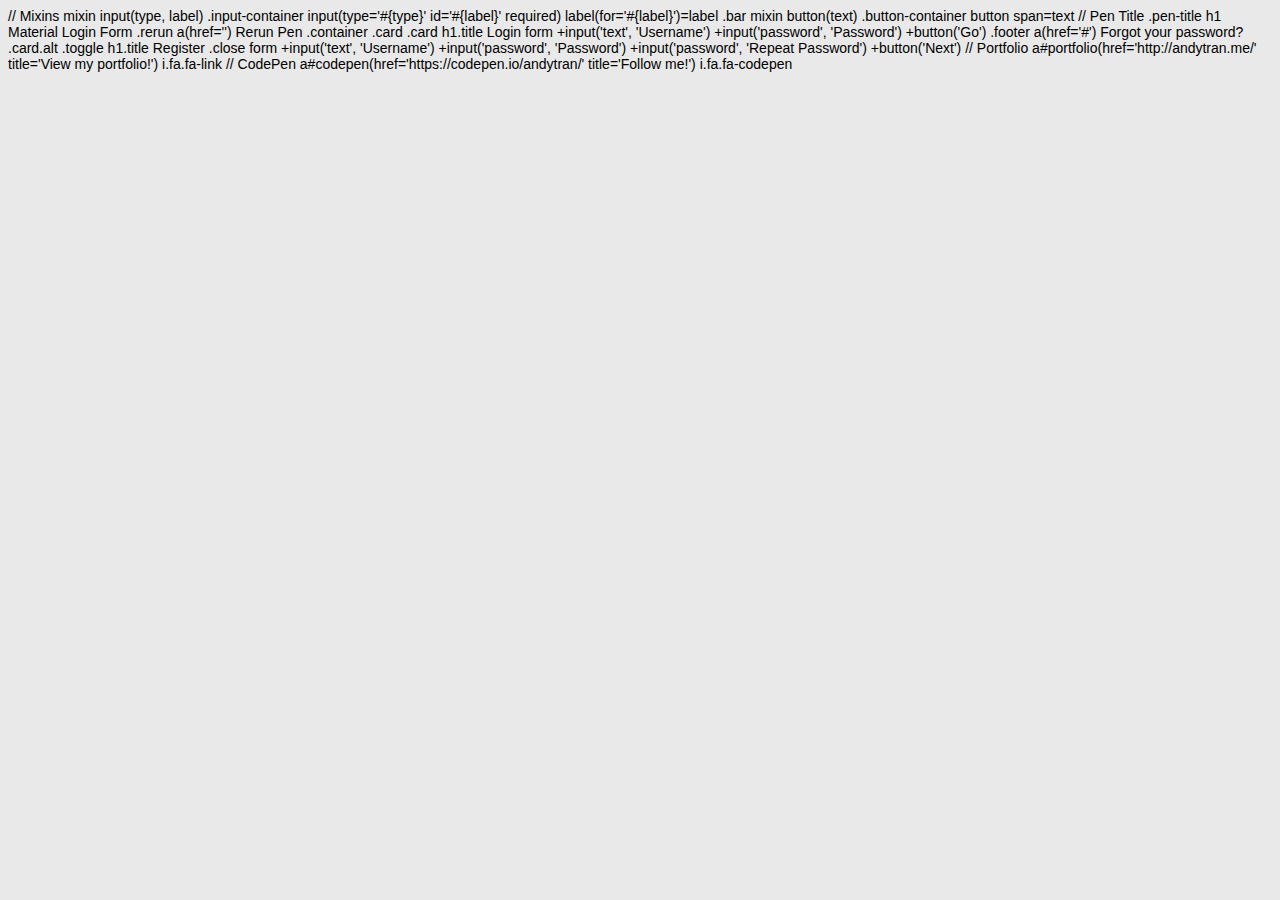
==== login/index.html @ b7981323 "add form web" ====
<!DOCTYPE html>
<html>
<head>
	<link rel="stylesheet" href="styles.css">
</head>
<body>
	// Mixins
mixin input(type, label)
  .input-container
    input(type='#{type}' id='#{label}' required)
    label(for='#{label}')=label
    .bar
mixin button(text)
  .button-container
    button
      span=text

// Pen Title
.pen-title
  h1 Material Login Form
    
.rerun
  a(href='') Rerun Pen
  
.container
  .card
  .card
    h1.title Login
    form
      +input('text', 'Username')
      +input('password', 'Password')
      +button('Go')
      .footer
        a(href='#') Forgot your password?
  .card.alt
    .toggle
    h1.title Register
      .close
    form
      +input('text', 'Username')
      +input('password', 'Password')
      +input('password', 'Repeat Password')
      +button('Next')

// Portfolio
a#portfolio(href='http://andytran.me/' title='View my portfolio!')
  i.fa.fa-link
  
// CodePen
a#codepen(href='https://codepen.io/andytran/' title='Follow me!')
  i.fa.fa-codepen
	 <script src="login.js"></script>
</body>

</html>
---- login/styles.css ----
@import "bourbon";

// Main Colors
$accent: null;
$white: #ffffff;
$black: #000000;
$dark-gray: lighten($black, 20%);
$gray: lighten($black, 40%);
$light-gray: lighten($black, 60%);
$lighter-gray: lighten($black, 80%);

// Pen Settings
$primary: #363636;
$accent: #ed2553;
$max-width: 460px;

// Mixins
$level: 1;

@mixin materialShadow($level) {
  @if $level == 1 {
    box-shadow: 0 1px 3px rgba(0, 0, 0, 0.12), 0 1px 2px rgba(0, 0, 0, 0.24);
  }

  @else if $level == 2 {
    box-shadow: 0 3px 6px rgba(0, 0, 0, 0.16), 0 3px 6px rgba(0, 0, 0, 0.23);
  }

  @else if $level == 3 {
    box-shadow: 0 10px 20px rgba(0, 0, 0, 0.19), 0 6px 6px rgba(0, 0, 0, 0.23);
  }

  @else if $level == 4 {
    box-shadow: 0 14px 28px rgba(0, 0, 0, 0.25), 0 10px 10px rgba(0, 0, 0, 0.22);
  }

  @else if $level == 5 {
    box-shadow: 0 19px 38px rgba(0, 0, 0, 0.3), 0 15px 12px rgba(0, 0, 0, 0.22);
  }
}

body {
  background: #e9e9e9;
  color: $gray;
  font-family: 'RobotoDraft', 'Roboto', sans-serif;
  font-size: 14px;
  -webkit-font-smoothing: antialiased;
  -moz-osx-font-smoothing: grayscale;
}

/* Pen Title */
.pen-title {
  padding: 50px 0;
  text-align: center;
  letter-spacing: 2px;

  h1 {
    margin: 0 0 20px;
    font-size: 48px;
    font-weight: 300;
  }

  span {
    font-size: 12px;

    .fa {
      color: $accent;
    }

    a {
      color: $accent;
      font-weight: 600;
      text-decoration: none;
    }
  }
}

/* Rerun */
.rerun {
  margin: 0 0 30px;
  text-align: center;

  a {
    cursor: pointer;
    display: inline-block;
    background: $accent;
    border-radius: 3px;
    @include materialShadow(1);
    padding: 10px 20px;
    color: $white;
    text-decoration: none;
    @include transition(0.3s ease);

    &:hover {
      @include materialShadow(2);
    }
  }
}

/* Scroll To Bottom */
#codepen {
  position: fixed;
  bottom: 30px;
  right: 30px;
  background: $primary;
  width: 56px;
  height: 56px;
  border-radius: 100%;
  @include materialShadow(1);
  @include transition(0.3s ease);
  color: $white;
  text-align: center;

  i {
    line-height: 56px;
  }

  &:hover {
    @include materialShadow(3);
  }
}

/* CodePen */
#portfolio {
  @extend #codepen;
  bottom: 96px;
  right: 36px;
  background: $accent;
  width: 44px;
  height: 44px;
  @include animation(buttonFadeInUp 1s ease);

  i {
    line-height: 44px;
  }
}

/* Container */
.container {
  position: relative;
  max-width: $max-width;
  width: 100%;
  margin: 0 auto 100px;

  &.active {
    .card {
      &:first-child {
        background: darken($white, 5%);
        margin: 0 15px;
      }

      &:nth-child(2) {
        background: darken($white, 2%);
        margin: 0 10px;
      }

      &.alt {
        top: 20px;
        right: 0;
        width: 100%;
        min-width: 100%;
        height: auto;
        border-radius: 5px;
        padding: 60px 0 40px;
        overflow: hidden;

        .toggle {
          position: absolute;
          top: 40px;
          right: -70px;
          box-shadow: none;
          @include transform(scale(10));
          transition: transform .3s ease;

          &:before {
            content: '';
          }
        }

        .title,
        .input-container,
        .button-container {
          left: 0;
          opacity: 1;
          visibility: visible;
          transition: .3s ease;
        }

        .title {
          transition-delay: .3s;
        }

        .input-container {
          transition-delay: .4s;

          &:nth-child(2) {
            transition-delay: .5s;
          }

          &:nth-child(3) {
            transition-delay: .6s;
          }
        }

        .button-container {
          transition-delay: .7s;
        }
      }
    }
  }
}

/* Card */
.card {
  position: relative;
  background: $white;
  border-radius: 5px;
  padding: 60px 0 40px 0;
  box-sizing: border-box;
  @include materialShadow(1);
  transition: .3s ease;

  &:first-child {
    background: darken($white, 2%);
    height: 10px;
    border-radius: 5px 5px 0 0;
    margin: 0 10px;
    padding: 0;
  }

  /* Title */
  .title {
    position: relative;
    z-index: 1;
    border-left: 5px solid $accent;
    margin: 0 0 35px;
    padding: 10px 0 10px 50px;
    color: $accent;
    font-size: 32px;
    font-weight: 600;
    text-transform: uppercase;
  }

  /* Inputs */
  .input-container {
    position: relative;
    margin: 0 60px 50px;

    input {
      outline: none;
      z-index: 1;
      position: relative;
      background: none;
      width: 100%;
      height: 60px;
      border: 0;
      color: #212121;
      font-size: 24px;
      font-weight: 400;

      &:focus {
        ~ label {
          color: #9d9d9d;
          transform: translate(-12%, -50%) scale(0.75);
        }

        ~ .bar {
          &:before,
          &:after {
            width: 50%;
          }
        }
      }

      &:valid {
        ~ label {
          color: #9d9d9d;
          transform: translate(-12%, -50%) scale(0.75);
        }
      }
    }

    label {
      position: absolute;
      top: 0;
      left: 0;
      color: #757575;
      font-size: 24px;
      font-weight: 300;
      line-height: 60px;
      @include transition(0.2s ease);
    }

    .bar {
      position: absolute;
      left: 0;
      bottom: 0;
      background: #757575;
      width: 100%;
      height: 1px;

      &:before,
      &:after {
        content: '';
        position: absolute;
        background: $accent;
        width: 0;
        height: 2px;
        transition: .2s ease;
      }

      &:before {
        left: 50%;
      }

      &:after {
        right: 50%;
      }
    }
  }

  /* Button */
  .button-container {
    margin: 0 60px;
    text-align: center;

    button {
      outline: 0;
      cursor: pointer;
      position: relative;
      display: inline-block;
      background: 0;
      width: 240px;
      border: 2px solid #e3e3e3;
      padding: 20px 0;
      font-size: 24px;
      font-weight: 600;
      line-height: 1;
      text-transform: uppercase;
      overflow: hidden;
      transition: .3s ease;

      span {
        position: relative;
        z-index: 1;
        color: #ddd;
        transition: .3s ease;
      }

      &:before {
        content: '';
        position: absolute;
        top: 50%;
        left: 50%;
        display: block;
        background: $accent;
        width: 30px;
        height: 30px;
        border-radius: 100%;
        margin: -15px 0 0 -15px;
        opacity: 0;
        transition: .3s ease;
      }

      &:hover,
      &:active,
      &:focus {
        border-color: $accent;

        span {
          color: $accent;
        }
      }

      &:active,
      &:focus {
        span {
          color: $white;
        }

        &:before {
          opacity: 1;
          @include transform(scale(10));
        }
      }
    }
  }

  /* Footer */
  .footer {
    margin: 40px 0 0;
    color: #d3d3d3;
    font-size: 24px;
    font-weight: 300;
    text-align: center;

    a {
      color: inherit;
      text-decoration: none;
      transition: .3s ease;

      &:hover {
        color: darken(#d3d3d3, 10%);
      }
    }
  }

  /* Alt Card */
  &.alt {
    position: absolute;
    top: 40px;
    right: -70px;
    z-index: 10;
    width: 140px;
    height: 140px;
    background: none;
    border-radius: 100%;
    box-shadow: none;
    padding: 0;
    transition: .3s ease;

    /* Toggle */
    .toggle {
      position: relative;
      background: $accent;
      width: 140px;
      height: 140px;
      border-radius: 100%;
      @include materialShadow(1);
      color: $white;
      font-size: 58px;
      line-height: 140px;
      text-align: center;
      cursor: pointer;

      &:before {
        content: '\f040';
        display: inline-block;
        font: normal normal normal 14px/1 FontAwesome;
        font-size: inherit;
        text-rendering: auto;
        -webkit-font-smoothing: antialiased;
        -moz-osx-font-smoothing: grayscale;
        transform: translate(0, 0);
      }
    }

    .title,
    .input-container,
    .button-container {
      left: 100px;
      opacity: 0;
      visibility: hidden;
    }

    /* Title */
    .title {
      position: relative;
      border-color: $white;
      color: $white;

      .close {
        cursor: pointer;
        position: absolute;
        top: 0;
        right: 60px;
        display: inline;
        color: $white;
        font-size: 58px;
        font-weight: 400;

        &:before {
          content: '\00d7';
        }
      }
    }

    /* Input */
    .input-container {
      input {
        color: $white;

        &:focus {
          ~ label {
            color: $white;
          }

          ~ .bar {
            &:before,
            &:after {
              background: $white;
            }
          }
        }

        &:valid {
          ~ label {
            color: $white;
          }
        }
      }

      label {
        color: rgba($white, 0.8);
      }

      .bar {
        background: rgba($white, 0.8);
      }
    }

    /* Button */
    .button-container {
      button {
        width: 100%;
        background: $white;
        border-color: $white;

        span {
          color: $accent;
        }

        &:hover {
          background: rgba($white, 0.9);
        }

        &:active,
        &:focus {
          &:before {
            display: none;
          }
        }
      }
    }
  }
}

/* Keyframes */
@include keyframes(buttonFadeInUp) {
  0% {
    bottom: 30px;
    opacity: 0;
  }
}
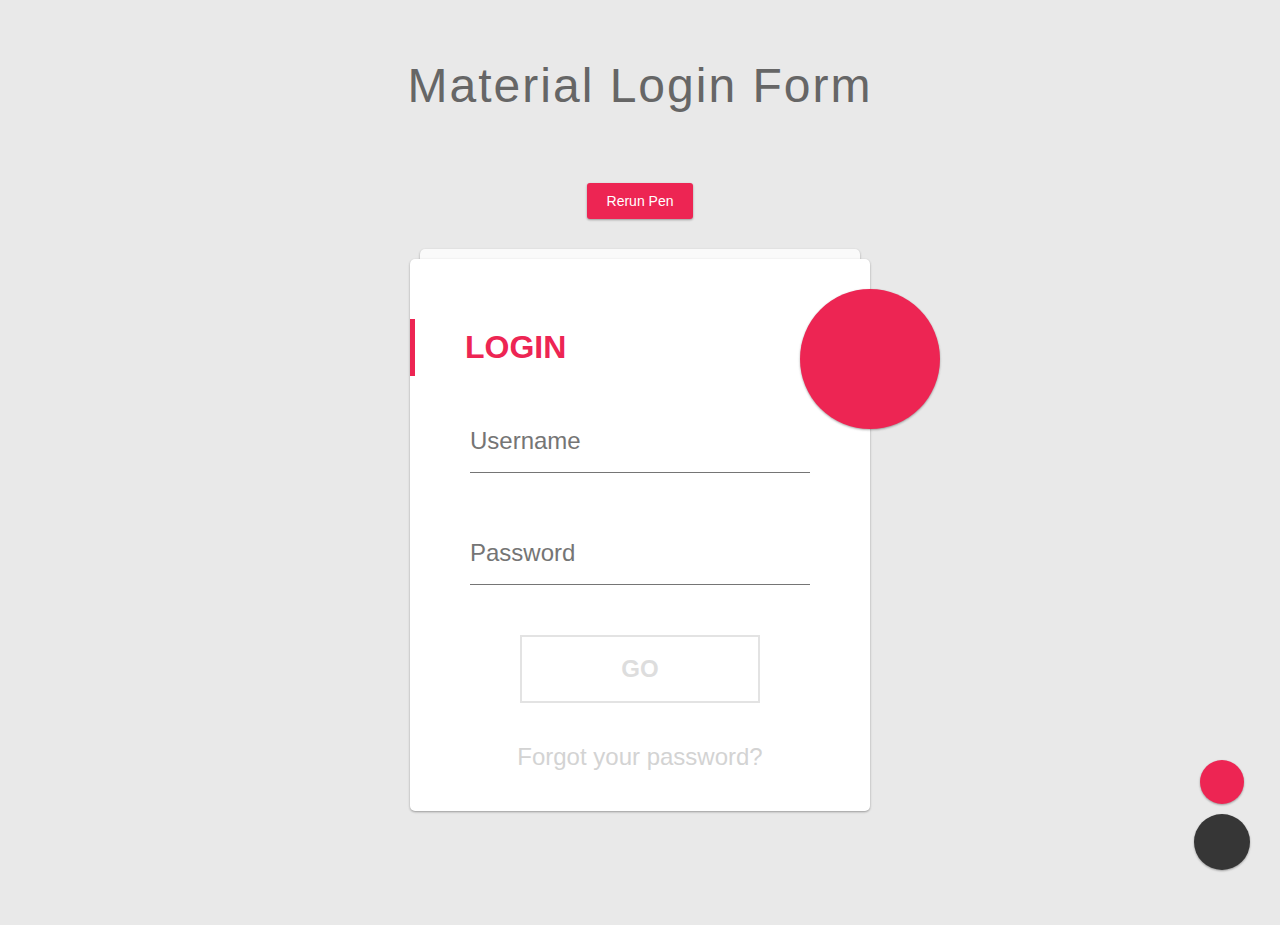
==== commit 22838fb8: "fix css and html" ====
--- a/login/index.html
+++ b/login/index.html
@@ -4,51 +4,62 @@
 	<link rel="stylesheet" href="styles.css">
 </head>
 <body>
-	// Mixins
-mixin input(type, label)
-  .input-container
-    input(type='#{type}' id='#{label}' required)
-    label(for='#{label}')=label
-    .bar
-mixin button(text)
-  .button-container
-    button
-      span=text
-
-// Pen Title
-.pen-title
-  h1 Material Login Form
-    
-.rerun
-  a(href='') Rerun Pen
-  
-.container
-  .card
-  .card
-    h1.title Login
-    form
-      +input('text', 'Username')
-      +input('password', 'Password')
-      +button('Go')
-      .footer
-        a(href='#') Forgot your password?
-  .card.alt
-    .toggle
-    h1.title Register
-      .close
-    form
-      +input('text', 'Username')
-      +input('password', 'Password')
-      +input('password', 'Repeat Password')
-      +button('Next')
-
-// Portfolio
-a#portfolio(href='http://andytran.me/' title='View my portfolio!')
-  i.fa.fa-link
-  
-// CodePen
-a#codepen(href='https://codepen.io/andytran/' title='Follow me!')
-  i.fa.fa-codepen
+	<!-- Mixins-->
+<!-- Pen Title-->
+<div class="pen-title">
+  <h1>Material Login Form</h1>
+</div>
+<div class="rerun"><a href="">Rerun Pen</a></div>
+<div class="container">
+  <div class="card"></div>
+  <div class="card">
+    <h1 class="title">Login</h1>
+    <form>
+      <div class="input-container">
+        <input type="#{type}" id="#{label}" required="required"/>
+        <label for="#{label}">Username</label>
+        <div class="bar"></div>
+      </div>
+      <div class="input-container">
+        <input type="#{type}" id="#{label}" required="required"/>
+        <label for="#{label}">Password</label>
+        <div class="bar"></div>
+      </div>
+      <div class="button-container">
+        <button><span>Go</span></button>
+      </div>
+      <div class="footer"><a href="#">Forgot your password?</a></div>
+    </form>
+  </div>
+  <div class="card alt">
+    <div class="toggle"></div>
+    <h1 class="title">Register
+      <div class="close"></div>
+    </h1>
+    <form>
+      <div class="input-container">
+        <input type="#{type}" id="#{label}" required="required"/>
+        <label for="#{label}">Username</label>
+        <div class="bar"></div>
+      </div>
+      <div class="input-container">
+        <input type="#{type}" id="#{label}" required="required"/>
+        <label for="#{label}">Password</label>
+        <div class="bar"></div>
+      </div>
+      <div class="input-container">
+        <input type="#{type}" id="#{label}" required="required"/>
+        <label for="#{label}">Repeat Password</label>
+        <div class="bar"></div>
+      </div>
+      <div class="button-container">
+        <button><span>Next</span></button>
+      </div>
+    </form>
+  </div>
+</div>
+<!-- Portfolio--><a id="portfolio" href="http://andytran.me/" title="View my portfolio!"><i class="fa fa-link"></i></a>
+<!-- CodePen--><a id="codepen" href="https://codepen.io/andytran/" title="Follow me!"><i class="fa fa-codepen"></i></a>
 	 <script src="login.js"></script>
 </body>
 
--- a/login/styles.css
+++ b/login/styles.css
@@ -1,47 +1,6 @@
-@import "bourbon";
-
-// Main Colors
-$accent: null;
-$white: #ffffff;
-$black: #000000;
-$dark-gray: lighten($black, 20%);
-$gray: lighten($black, 40%);
-$light-gray: lighten($black, 60%);
-$lighter-gray: lighten($black, 80%);
-
-// Pen Settings
-$primary: #363636;
-$accent: #ed2553;
-$max-width: 460px;
-
-// Mixins
-$level: 1;
-
-@mixin materialShadow($level) {
-  @if $level == 1 {
-    box-shadow: 0 1px 3px rgba(0, 0, 0, 0.12), 0 1px 2px rgba(0, 0, 0, 0.24);
-  }
-
-  @else if $level == 2 {
-    box-shadow: 0 3px 6px rgba(0, 0, 0, 0.16), 0 3px 6px rgba(0, 0, 0, 0.23);
-  }
-
-  @else if $level == 3 {
-    box-shadow: 0 10px 20px rgba(0, 0, 0, 0.19), 0 6px 6px rgba(0, 0, 0, 0.23);
-  }
-
-  @else if $level == 4 {
-    box-shadow: 0 14px 28px rgba(0, 0, 0, 0.25), 0 10px 10px rgba(0, 0, 0, 0.22);
-  }
-
-  @else if $level == 5 {
-    box-shadow: 0 19px 38px rgba(0, 0, 0, 0.3), 0 15px 12px rgba(0, 0, 0, 0.22);
-  }
-}
-
 body {
   background: #e9e9e9;
-  color: $gray;
+  color: #666666;
   font-family: 'RobotoDraft', 'Roboto', sans-serif;
   font-size: 14px;
   -webkit-font-smoothing: antialiased;
@@ -53,490 +12,412 @@
   padding: 50px 0;
   text-align: center;
   letter-spacing: 2px;
-
-  h1 {
-    margin: 0 0 20px;
-    font-size: 48px;
-    font-weight: 300;
-  }
-
-  span {
-    font-size: 12px;
-
-    .fa {
-      color: $accent;
-    }
-
-    a {
-      color: $accent;
-      font-weight: 600;
-      text-decoration: none;
-    }
-  }
+}
+.pen-title h1 {
+  margin: 0 0 20px;
+  font-size: 48px;
+  font-weight: 300;
+}
+.pen-title span {
+  font-size: 12px;
+}
+.pen-title span .fa {
+  color: #ed2553;
+}
+.pen-title span a {
+  color: #ed2553;
+  font-weight: 600;
+  text-decoration: none;
 }
 
 /* Rerun */
 .rerun {
   margin: 0 0 30px;
   text-align: center;
-
-  a {
-    cursor: pointer;
-    display: inline-block;
-    background: $accent;
-    border-radius: 3px;
-    @include materialShadow(1);
-    padding: 10px 20px;
-    color: $white;
-    text-decoration: none;
-    @include transition(0.3s ease);
-
-    &:hover {
-      @include materialShadow(2);
-    }
-  }
+}
+.rerun a {
+  cursor: pointer;
+  display: inline-block;
+  background: #ed2553;
+  border-radius: 3px;
+  box-shadow: 0 1px 3px rgba(0, 0, 0, 0.12), 0 1px 2px rgba(0, 0, 0, 0.24);
+  padding: 10px 20px;
+  color: #ffffff;
+  text-decoration: none;
+  transition: 0.3s ease;
+}
+.rerun a:hover {
+  box-shadow: 0 3px 6px rgba(0, 0, 0, 0.16), 0 3px 6px rgba(0, 0, 0, 0.23);
 }
 
 /* Scroll To Bottom */
-#codepen {
+#codepen, #portfolio {
   position: fixed;
   bottom: 30px;
   right: 30px;
-  background: $primary;
+  background: #363636;
   width: 56px;
   height: 56px;
   border-radius: 100%;
-  @include materialShadow(1);
-  @include transition(0.3s ease);
-  color: $white;
-  text-align: center;
-
-  i {
-    line-height: 56px;
-  }
-
-  &:hover {
-    @include materialShadow(3);
-  }
+  box-shadow: 0 1px 3px rgba(0, 0, 0, 0.12), 0 1px 2px rgba(0, 0, 0, 0.24);
+  transition: 0.3s ease;
+  color: #ffffff;
+  text-align: center;
+}
+#codepen i, #portfolio i {
+  line-height: 56px;
+}
+#codepen:hover, #portfolio:hover {
+  box-shadow: 0 10px 20px rgba(0, 0, 0, 0.19), 0 6px 6px rgba(0, 0, 0, 0.23);
 }
 
 /* CodePen */
 #portfolio {
-  @extend #codepen;
   bottom: 96px;
   right: 36px;
-  background: $accent;
+  background: #ed2553;
   width: 44px;
   height: 44px;
-  @include animation(buttonFadeInUp 1s ease);
-
-  i {
-    line-height: 44px;
-  }
+  -webkit-animation: buttonFadeInUp 1s ease;
+  animation: buttonFadeInUp 1s ease;
+}
+#portfolio i {
+  line-height: 44px;
 }
 
 /* Container */
 .container {
   position: relative;
-  max-width: $max-width;
+  max-width: 460px;
   width: 100%;
   margin: 0 auto 100px;
-
-  &.active {
-    .card {
-      &:first-child {
-        background: darken($white, 5%);
-        margin: 0 15px;
-      }
-
-      &:nth-child(2) {
-        background: darken($white, 2%);
-        margin: 0 10px;
-      }
-
-      &.alt {
-        top: 20px;
-        right: 0;
-        width: 100%;
-        min-width: 100%;
-        height: auto;
-        border-radius: 5px;
-        padding: 60px 0 40px;
-        overflow: hidden;
-
-        .toggle {
-          position: absolute;
-          top: 40px;
-          right: -70px;
-          box-shadow: none;
-          @include transform(scale(10));
-          transition: transform .3s ease;
-
-          &:before {
-            content: '';
-          }
-        }
-
-        .title,
-        .input-container,
-        .button-container {
-          left: 0;
-          opacity: 1;
-          visibility: visible;
-          transition: .3s ease;
-        }
-
-        .title {
-          transition-delay: .3s;
-        }
-
-        .input-container {
-          transition-delay: .4s;
-
-          &:nth-child(2) {
-            transition-delay: .5s;
-          }
-
-          &:nth-child(3) {
-            transition-delay: .6s;
-          }
-        }
-
-        .button-container {
-          transition-delay: .7s;
-        }
-      }
-    }
-  }
+}
+.container.active .card:first-child {
+  background: #f2f2f2;
+  margin: 0 15px;
+}
+.container.active .card:nth-child(2) {
+  background: #fafafa;
+  margin: 0 10px;
+}
+.container.active .card.alt {
+  top: 20px;
+  right: 0;
+  width: 100%;
+  min-width: 100%;
+  height: auto;
+  border-radius: 5px;
+  padding: 60px 0 40px;
+  overflow: hidden;
+}
+.container.active .card.alt .toggle {
+  position: absolute;
+  top: 40px;
+  right: -70px;
+  box-shadow: none;
+  -webkit-transform: scale(10);
+  transform: scale(10);
+  transition: -webkit-transform .3s ease;
+  transition: transform .3s ease;
+  transition: transform .3s ease, -webkit-transform .3s ease;
+}
+.container.active .card.alt .toggle:before {
+  content: '';
+}
+.container.active .card.alt .title,
+.container.active .card.alt .input-container,
+.container.active .card.alt .button-container {
+  left: 0;
+  opacity: 1;
+  visibility: visible;
+  transition: .3s ease;
+}
+.container.active .card.alt .title {
+  transition-delay: .3s;
+}
+.container.active .card.alt .input-container {
+  transition-delay: .4s;
+}
+.container.active .card.alt .input-container:nth-child(2) {
+  transition-delay: .5s;
+}
+.container.active .card.alt .input-container:nth-child(3) {
+  transition-delay: .6s;
+}
+.container.active .card.alt .button-container {
+  transition-delay: .7s;
 }
 
 /* Card */
 .card {
   position: relative;
-  background: $white;
+  background: #ffffff;
   border-radius: 5px;
   padding: 60px 0 40px 0;
   box-sizing: border-box;
-  @include materialShadow(1);
-  transition: .3s ease;
-
-  &:first-child {
-    background: darken($white, 2%);
-    height: 10px;
-    border-radius: 5px 5px 0 0;
-    margin: 0 10px;
-    padding: 0;
+  box-shadow: 0 1px 3px rgba(0, 0, 0, 0.12), 0 1px 2px rgba(0, 0, 0, 0.24);
+  transition: .3s ease;
+  /* Title */
+  /* Inputs */
+  /* Button */
+  /* Footer */
+  /* Alt Card */
+}
+.card:first-child {
+  background: #fafafa;
+  height: 10px;
+  border-radius: 5px 5px 0 0;
+  margin: 0 10px;
+  padding: 0;
+}
+.card .title {
+  position: relative;
+  z-index: 1;
+  border-left: 5px solid #ed2553;
+  margin: 0 0 35px;
+  padding: 10px 0 10px 50px;
+  color: #ed2553;
+  font-size: 32px;
+  font-weight: 600;
+  text-transform: uppercase;
+}
+.card .input-container {
+  position: relative;
+  margin: 0 60px 50px;
+}
+.card .input-container input {
+  outline: none;
+  z-index: 1;
+  position: relative;
+  background: none;
+  width: 100%;
+  height: 60px;
+  border: 0;
+  color: #212121;
+  font-size: 24px;
+  font-weight: 400;
+}
+.card .input-container input:focus ~ label {
+  color: #9d9d9d;
+  -webkit-transform: translate(-12%, -50%) scale(0.75);
+          transform: translate(-12%, -50%) scale(0.75);
+}
+.card .input-container input:focus ~ .bar:before, .card .input-container input:focus ~ .bar:after {
+  width: 50%;
+}
+.card .input-container input:valid ~ label {
+  color: #9d9d9d;
+  -webkit-transform: translate(-12%, -50%) scale(0.75);
+          transform: translate(-12%, -50%) scale(0.75);
+}
+.card .input-container label {
+  position: absolute;
+  top: 0;
+  left: 0;
+  color: #757575;
+  font-size: 24px;
+  font-weight: 300;
+  line-height: 60px;
+  transition: 0.2s ease;
+}
+.card .input-container .bar {
+  position: absolute;
+  left: 0;
+  bottom: 0;
+  background: #757575;
+  width: 100%;
+  height: 1px;
+}
+.card .input-container .bar:before, .card .input-container .bar:after {
+  content: '';
+  position: absolute;
+  background: #ed2553;
+  width: 0;
+  height: 2px;
+  transition: .2s ease;
+}
+.card .input-container .bar:before {
+  left: 50%;
+}
+.card .input-container .bar:after {
+  right: 50%;
+}
+.card .button-container {
+  margin: 0 60px;
+  text-align: center;
+}
+.card .button-container button {
+  outline: 0;
+  cursor: pointer;
+  position: relative;
+  display: inline-block;
+  background: 0;
+  width: 240px;
+  border: 2px solid #e3e3e3;
+  padding: 20px 0;
+  font-size: 24px;
+  font-weight: 600;
+  line-height: 1;
+  text-transform: uppercase;
+  overflow: hidden;
+  transition: .3s ease;
+}
+.card .button-container button span {
+  position: relative;
+  z-index: 1;
+  color: #ddd;
+  transition: .3s ease;
+}
+.card .button-container button:before {
+  content: '';
+  position: absolute;
+  top: 50%;
+  left: 50%;
+  display: block;
+  background: #ed2553;
+  width: 30px;
+  height: 30px;
+  border-radius: 100%;
+  margin: -15px 0 0 -15px;
+  opacity: 0;
+  transition: .3s ease;
+}
+.card .button-container button:hover, .card .button-container button:active, .card .button-container button:focus {
+  border-color: #ed2553;
+}
+.card .button-container button:hover span, .card .button-container button:active span, .card .button-container button:focus span {
+  color: #ed2553;
+}
+.card .button-container button:active span, .card .button-container button:focus span {
+  color: #ffffff;
+}
+.card .button-container button:active:before, .card .button-container button:focus:before {
+  opacity: 1;
+  -webkit-transform: scale(10);
+  transform: scale(10);
+}
+.card .footer {
+  margin: 40px 0 0;
+  color: #d3d3d3;
+  font-size: 24px;
+  font-weight: 300;
+  text-align: center;
+}
+.card .footer a {
+  color: inherit;
+  text-decoration: none;
+  transition: .3s ease;
+}
+.card .footer a:hover {
+  color: #bababa;
+}
+.card.alt {
+  position: absolute;
+  top: 40px;
+  right: -70px;
+  z-index: 10;
+  width: 140px;
+  height: 140px;
+  background: none;
+  border-radius: 100%;
+  box-shadow: none;
+  padding: 0;
+  transition: .3s ease;
+  /* Toggle */
+  /* Title */
+  /* Input */
+  /* Button */
+}
+.card.alt .toggle {
+  position: relative;
+  background: #ed2553;
+  width: 140px;
+  height: 140px;
+  border-radius: 100%;
+  box-shadow: 0 1px 3px rgba(0, 0, 0, 0.12), 0 1px 2px rgba(0, 0, 0, 0.24);
+  color: #ffffff;
+  font-size: 58px;
+  line-height: 140px;
+  text-align: center;
+  cursor: pointer;
+}
+.card.alt .toggle:before {
+  content: '\f040';
+  display: inline-block;
+  font: normal normal normal 14px/1 FontAwesome;
+  font-size: inherit;
+  text-rendering: auto;
+  -webkit-font-smoothing: antialiased;
+  -moz-osx-font-smoothing: grayscale;
+  -webkit-transform: translate(0, 0);
+          transform: translate(0, 0);
+}
+.card.alt .title,
+.card.alt .input-container,
+.card.alt .button-container {
+  left: 100px;
+  opacity: 0;
+  visibility: hidden;
+}
+.card.alt .title {
+  position: relative;
+  border-color: #ffffff;
+  color: #ffffff;
+}
+.card.alt .title .close {
+  cursor: pointer;
+  position: absolute;
+  top: 0;
+  right: 60px;
+  display: inline;
+  color: #ffffff;
+  font-size: 58px;
+  font-weight: 400;
+}
+.card.alt .title .close:before {
+  content: '\00d7';
+}
+.card.alt .input-container input {
+  color: #ffffff;
+}
+.card.alt .input-container input:focus ~ label {
+  color: #ffffff;
+}
+.card.alt .input-container input:focus ~ .bar:before, .card.alt .input-container input:focus ~ .bar:after {
+  background: #ffffff;
+}
+.card.alt .input-container input:valid ~ label {
+  color: #ffffff;
+}
+.card.alt .input-container label {
+  color: rgba(255, 255, 255, 0.8);
+}
+.card.alt .input-container .bar {
+  background: rgba(255, 255, 255, 0.8);
+}
+.card.alt .button-container button {
+  width: 100%;
+  background: #ffffff;
+  border-color: #ffffff;
+}
+.card.alt .button-container button span {
+  color: #ed2553;
+}
+.card.alt .button-container button:hover {
+  background: rgba(255, 255, 255, 0.9);
+}
+.card.alt .button-container button:active:before, .card.alt .button-container button:focus:before {
+  display: none;
+}
+
+/* Keyframes */
+@-webkit-keyframes buttonFadeInUp {
+  0% {
+    bottom: 30px;
+    opacity: 0;
   }
-
-  /* Title */
-  .title {
-    position: relative;
-    z-index: 1;
-    border-left: 5px solid $accent;
-    margin: 0 0 35px;
-    padding: 10px 0 10px 50px;
-    color: $accent;
-    font-size: 32px;
-    font-weight: 600;
-    text-transform: uppercase;
-  }
-
-  /* Inputs */
-  .input-container {
-    position: relative;
-    margin: 0 60px 50px;
-
-    input {
-      outline: none;
-      z-index: 1;
-      position: relative;
-      background: none;
-      width: 100%;
-      height: 60px;
-      border: 0;
-      color: #212121;
-      font-size: 24px;
-      font-weight: 400;
-
-      &:focus {
-        ~ label {
-          color: #9d9d9d;
-          transform: translate(-12%, -50%) scale(0.75);
-        }
-
-        ~ .bar {
-          &:before,
-          &:after {
-            width: 50%;
-          }
-        }
-      }
-
-      &:valid {
-        ~ label {
-          color: #9d9d9d;
-          transform: translate(-12%, -50%) scale(0.75);
-        }
-      }
-    }
-
-    label {
-      position: absolute;
-      top: 0;
-      left: 0;
-      color: #757575;
-      font-size: 24px;
-      font-weight: 300;
-      line-height: 60px;
-      @include transition(0.2s ease);
-    }
-
-    .bar {
-      position: absolute;
-      left: 0;
-      bottom: 0;
-      background: #757575;
-      width: 100%;
-      height: 1px;
-
-      &:before,
-      &:after {
-        content: '';
-        position: absolute;
-        background: $accent;
-        width: 0;
-        height: 2px;
-        transition: .2s ease;
-      }
-
-      &:before {
-        left: 50%;
-      }
-
-      &:after {
-        right: 50%;
-      }
-    }
-  }
-
-  /* Button */
-  .button-container {
-    margin: 0 60px;
-    text-align: center;
-
-    button {
-      outline: 0;
-      cursor: pointer;
-      position: relative;
-      display: inline-block;
-      background: 0;
-      width: 240px;
-      border: 2px solid #e3e3e3;
-      padding: 20px 0;
-      font-size: 24px;
-      font-weight: 600;
-      line-height: 1;
-      text-transform: uppercase;
-      overflow: hidden;
-      transition: .3s ease;
-
-      span {
-        position: relative;
-        z-index: 1;
-        color: #ddd;
-        transition: .3s ease;
-      }
-
-      &:before {
-        content: '';
-        position: absolute;
-        top: 50%;
-        left: 50%;
-        display: block;
-        background: $accent;
-        width: 30px;
-        height: 30px;
-        border-radius: 100%;
-        margin: -15px 0 0 -15px;
-        opacity: 0;
-        transition: .3s ease;
-      }
-
-      &:hover,
-      &:active,
-      &:focus {
-        border-color: $accent;
-
-        span {
-          color: $accent;
-        }
-      }
-
-      &:active,
-      &:focus {
-        span {
-          color: $white;
-        }
-
-        &:before {
-          opacity: 1;
-          @include transform(scale(10));
-        }
-      }
-    }
-  }
-
-  /* Footer */
-  .footer {
-    margin: 40px 0 0;
-    color: #d3d3d3;
-    font-size: 24px;
-    font-weight: 300;
-    text-align: center;
-
-    a {
-      color: inherit;
-      text-decoration: none;
-      transition: .3s ease;
-
-      &:hover {
-        color: darken(#d3d3d3, 10%);
-      }
-    }
-  }
-
-  /* Alt Card */
-  &.alt {
-    position: absolute;
-    top: 40px;
-    right: -70px;
-    z-index: 10;
-    width: 140px;
-    height: 140px;
-    background: none;
-    border-radius: 100%;
-    box-shadow: none;
-    padding: 0;
-    transition: .3s ease;
-
-    /* Toggle */
-    .toggle {
-      position: relative;
-      background: $accent;
-      width: 140px;
-      height: 140px;
-      border-radius: 100%;
-      @include materialShadow(1);
-      color: $white;
-      font-size: 58px;
-      line-height: 140px;
-      text-align: center;
-      cursor: pointer;
-
-      &:before {
-        content: '\f040';
-        display: inline-block;
-        font: normal normal normal 14px/1 FontAwesome;
-        font-size: inherit;
-        text-rendering: auto;
-        -webkit-font-smoothing: antialiased;
-        -moz-osx-font-smoothing: grayscale;
-        transform: translate(0, 0);
-      }
-    }
-
-    .title,
-    .input-container,
-    .button-container {
-      left: 100px;
-      opacity: 0;
-      visibility: hidden;
-    }
-
-    /* Title */
-    .title {
-      position: relative;
-      border-color: $white;
-      color: $white;
-
-      .close {
-        cursor: pointer;
-        position: absolute;
-        top: 0;
-        right: 60px;
-        display: inline;
-        color: $white;
-        font-size: 58px;
-        font-weight: 400;
-
-        &:before {
-          content: '\00d7';
-        }
-      }
-    }
-
-    /* Input */
-    .input-container {
-      input {
-        color: $white;
-
-        &:focus {
-          ~ label {
-            color: $white;
-          }
-
-          ~ .bar {
-            &:before,
-            &:after {
-              background: $white;
-            }
-          }
-        }
-
-        &:valid {
-          ~ label {
-            color: $white;
-          }
-        }
-      }
-
-      label {
-        color: rgba($white, 0.8);
-      }
-
-      .bar {
-        background: rgba($white, 0.8);
-      }
-    }
-
-    /* Button */
-    .button-container {
-      button {
-        width: 100%;
-        background: $white;
-        border-color: $white;
-
-        span {
-          color: $accent;
-        }
-
-        &:hover {
-          background: rgba($white, 0.9);
-        }
-
-        &:active,
-        &:focus {
-          &:before {
-            display: none;
-          }
-        }
-      }
-    }
-  }
-}
-
-/* Keyframes */
-@include keyframes(buttonFadeInUp) {
+}
+@keyframes buttonFadeInUp {
   0% {
     bottom: 30px;
     opacity: 0;
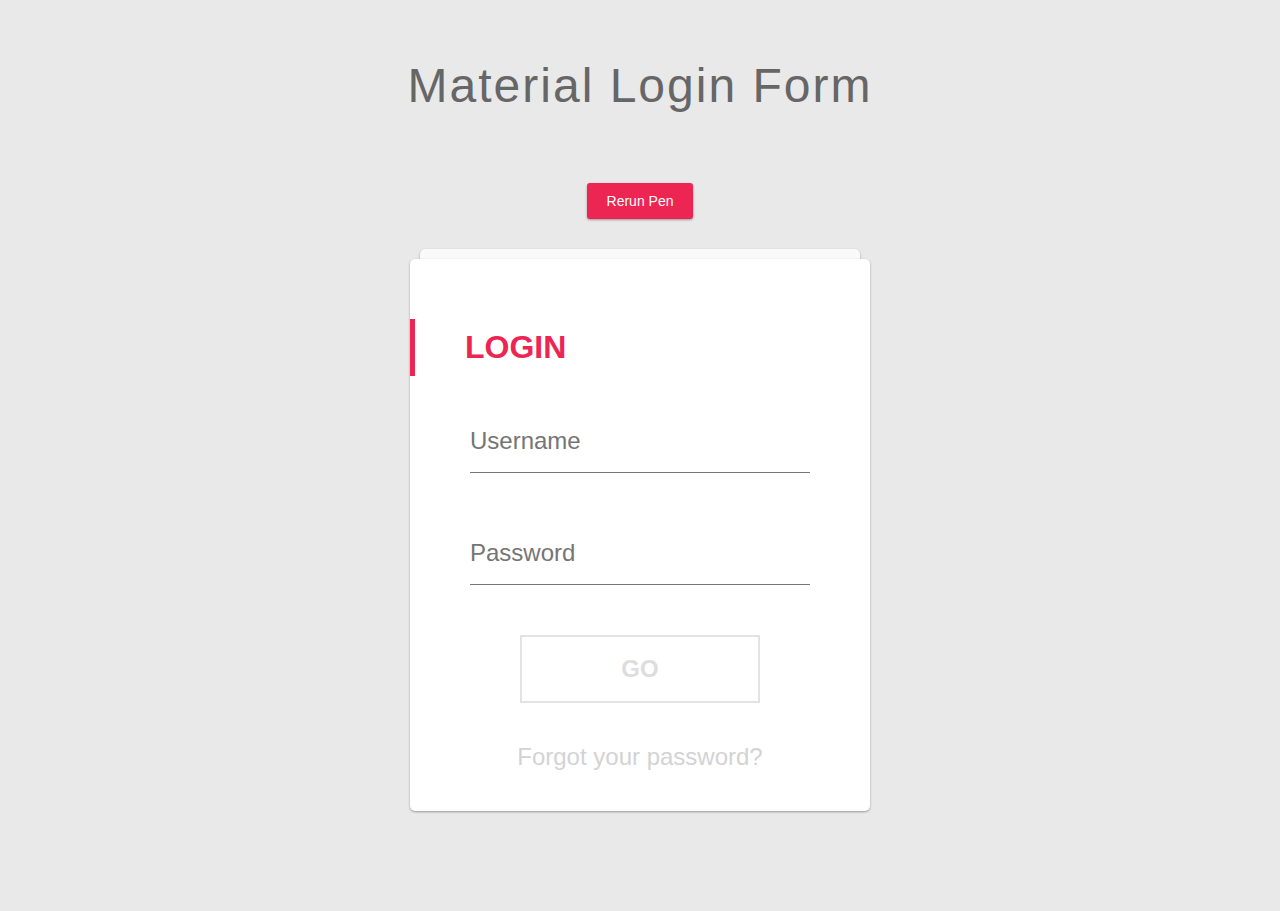
==== commit e6dbc474: "fix html" ====
--- a/login/index.html
+++ b/login/index.html
@@ -4,8 +4,6 @@
 	<link rel="stylesheet" href="styles.css">
 </head>
 <body>
-	<!-- Mixins-->
-<!-- Pen Title-->
 <div class="pen-title">
   <h1>Material Login Form</h1>
 </div>
@@ -30,36 +28,7 @@
       </div>
       <div class="footer"><a href="#">Forgot your password?</a></div>
     </form>
-  </div>
-  <div class="card alt">
-    <div class="toggle"></div>
-    <h1 class="title">Register
-      <div class="close"></div>
-    </h1>
-    <form>
-      <div class="input-container">
-        <input type="#{type}" id="#{label}" required="required"/>
-        <label for="#{label}">Username</label>
-        <div class="bar"></div>
-      </div>
-      <div class="input-container">
-        <input type="#{type}" id="#{label}" required="required"/>
-        <label for="#{label}">Password</label>
-        <div class="bar"></div>
-      </div>
-      <div class="input-container">
-        <input type="#{type}" id="#{label}" required="required"/>
-        <label for="#{label}">Repeat Password</label>
-        <div class="bar"></div>
-      </div>
-      <div class="button-container">
-        <button><span>Next</span></button>
-      </div>
-    </form>
-  </div>
 </div>
-<!-- Portfolio--><a id="portfolio" href="http://andytran.me/" title="View my portfolio!"><i class="fa fa-link"></i></a>
-<!-- CodePen--><a id="codepen" href="https://codepen.io/andytran/" title="Follow me!"><i class="fa fa-codepen"></i></a>
 	 <script src="login.js"></script>
 </body>
 
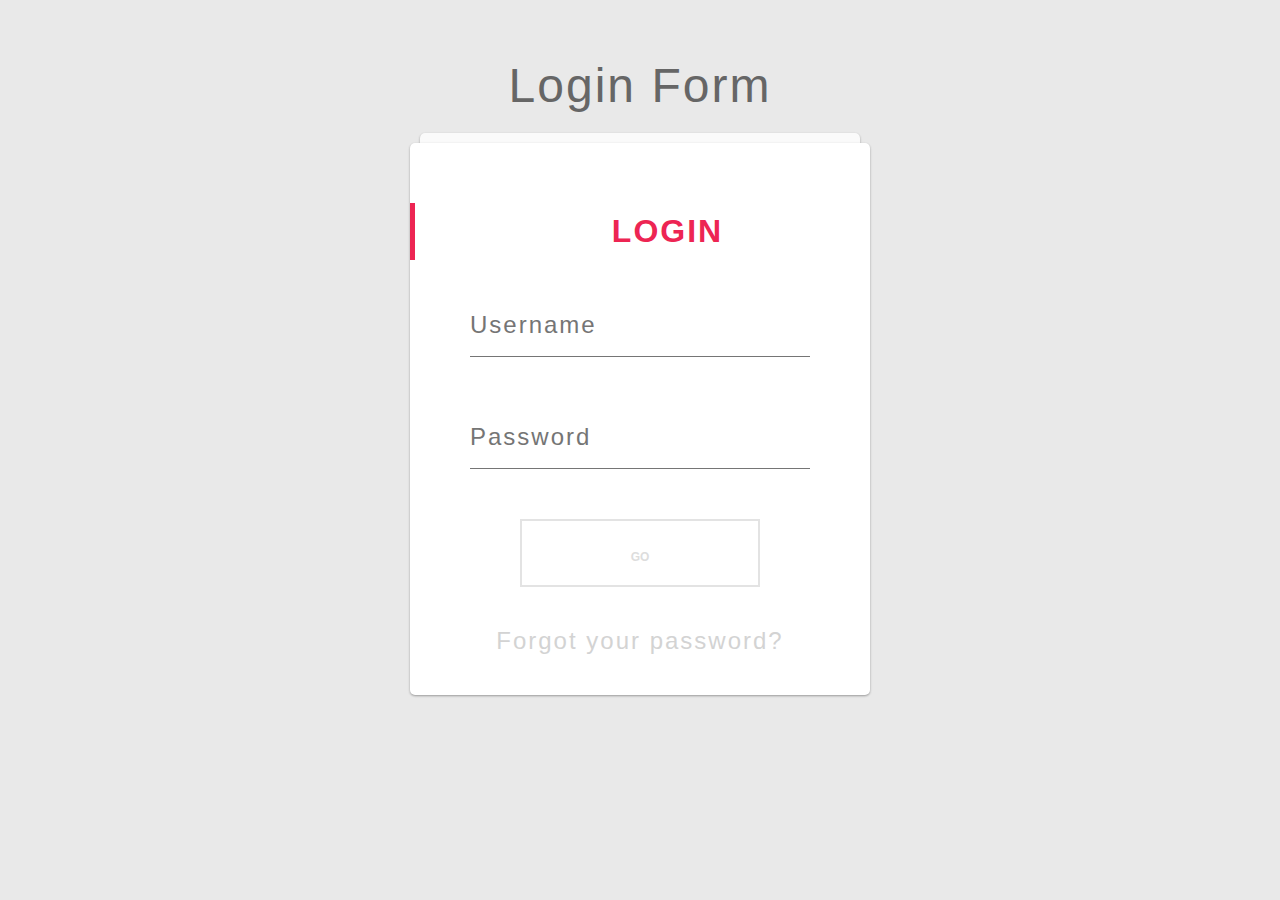
==== commit 164d9297: "change title" ====
--- a/login/index.html
+++ b/login/index.html
@@ -5,9 +5,7 @@
 </head>
 <body>
 <div class="pen-title">
-  <h1>Material Login Form</h1>
-</div>
-<div class="rerun"><a href="">Rerun Pen</a></div>
+  <h1>Login Form</h1>
 <div class="container">
   <div class="card"></div>
   <div class="card">
--- a/login/styles.css
+++ b/login/styles.css
@@ -28,26 +28,6 @@
   color: #ed2553;
   font-weight: 600;
   text-decoration: none;
-}
-
-/* Rerun */
-.rerun {
-  margin: 0 0 30px;
-  text-align: center;
-}
-.rerun a {
-  cursor: pointer;
-  display: inline-block;
-  background: #ed2553;
-  border-radius: 3px;
-  box-shadow: 0 1px 3px rgba(0, 0, 0, 0.12), 0 1px 2px rgba(0, 0, 0, 0.24);
-  padding: 10px 20px;
-  color: #ffffff;
-  text-decoration: none;
-  transition: 0.3s ease;
-}
-.rerun a:hover {
-  box-shadow: 0 3px 6px rgba(0, 0, 0, 0.16), 0 3px 6px rgba(0, 0, 0, 0.23);
 }
 
 /* Scroll To Bottom */
@@ -323,35 +303,11 @@
   box-shadow: none;
   padding: 0;
   transition: .3s ease;
-  /* Toggle */
   /* Title */
   /* Input */
   /* Button */
 }
-.card.alt .toggle {
-  position: relative;
-  background: #ed2553;
-  width: 140px;
-  height: 140px;
-  border-radius: 100%;
-  box-shadow: 0 1px 3px rgba(0, 0, 0, 0.12), 0 1px 2px rgba(0, 0, 0, 0.24);
-  color: #ffffff;
-  font-size: 58px;
-  line-height: 140px;
-  text-align: center;
-  cursor: pointer;
-}
-.card.alt .toggle:before {
-  content: '\f040';
-  display: inline-block;
-  font: normal normal normal 14px/1 FontAwesome;
-  font-size: inherit;
-  text-rendering: auto;
-  -webkit-font-smoothing: antialiased;
-  -moz-osx-font-smoothing: grayscale;
-  -webkit-transform: translate(0, 0);
-          transform: translate(0, 0);
-}
+
 .card.alt .title,
 .card.alt .input-container,
 .card.alt .button-container {
